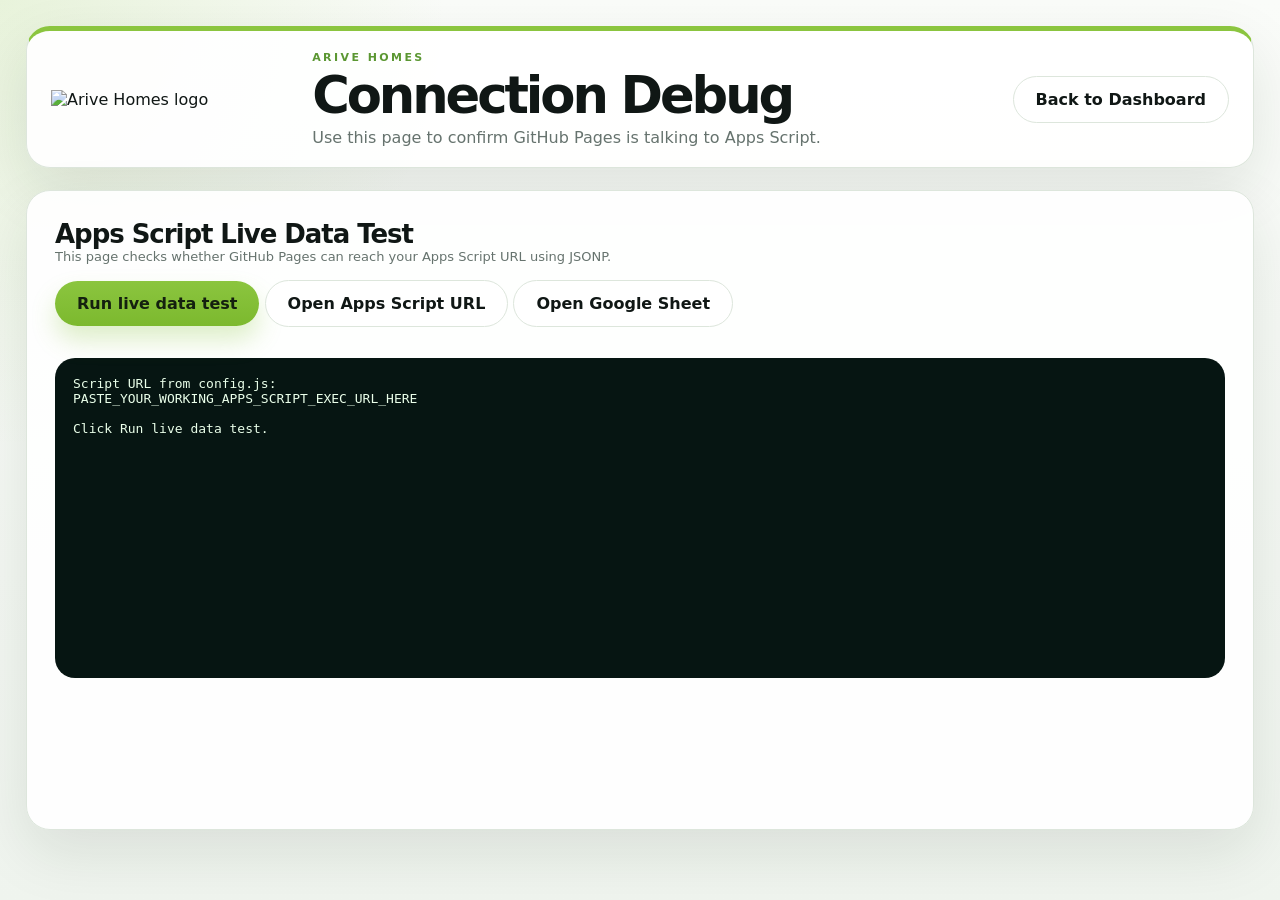
==== debug.html @ 519bd6b2 "Add files via upload" ====
<!doctype html>
<html lang="en">
<head>
  <meta charset="utf-8" />
  <meta name="viewport" content="width=device-width, initial-scale=1" />
  <title>Arive Dashboard Debug</title>
  <link rel="icon" type="image/png" href="assets/favicon.png" />
  <link rel="stylesheet" href="styles.css" />
</head>
<body>
  <div class="page-shell">
    <header class="topbar panel">
      <div class="brand-block"><img class="brand-logo" src="assets/arive-logo-color.png" alt="Arive Homes logo" /><div class="brand-copy"><div class="eyebrow">ARIVE HOMES</div><h1>Connection Debug</h1><p class="brand-subtitle">Use this page to confirm GitHub Pages is talking to Apps Script.</p></div></div>
      <div class="top-actions"><a class="btn ghost" href="index.html">Back to Dashboard</a></div>
    </header>
    <section class="panel details">
      <h2>Apps Script Live Data Test</h2>
      <p class="small-note">This page checks whether GitHub Pages can reach your Apps Script URL using JSONP.</p>
      <div style="height:16px"></div>
      <button id="runBtn" class="btn primary" type="button">Run live data test</button>
      <a id="scriptDirect" class="btn ghost" href="#" target="_blank" rel="noreferrer">Open Apps Script URL</a>
      <a id="sheetDirect" class="btn ghost" href="https://docs.google.com/spreadsheets/d/1nZZrP-5gtEjAUbKmVSPSiYmQIRrUXaXQ6jucodH1gic/edit" target="_blank" rel="noreferrer">Open Google Sheet</a>
      <div style="height:18px"></div>
      <pre id="output" style="white-space:pre-wrap;background:#061512;color:#eaffea;border-radius:20px;padding:18px;min-height:320px;overflow:auto"></pre>
    </section>
  </div>
  <script src="config.js"></script>
  <script>
    const cfg = window.ARIVE_CONFIG || {};
    const scriptUrl = (cfg.WEB_APP_URL || cfg.APPS_SCRIPT_URL || cfg.GOOGLE_SCRIPT_URL || '').trim();
    const output = document.getElementById('output');
    const direct = document.getElementById('scriptDirect');
    if (scriptUrl && !scriptUrl.includes('PASTE_YOUR_WORKING')) direct.href = scriptUrl + '?action=list&callback=test';
    output.textContent = 'Script URL from config.js:\n' + (scriptUrl || '(missing)') + '\n\nClick Run live data test.';
    document.getElementById('runBtn').addEventListener('click', runTest);
    function runTest() {
      if (!scriptUrl || scriptUrl.includes('PASTE_YOUR_WORKING')) { output.textContent = 'ERROR: config.js still has the placeholder URL. Paste your working /exec URL first.'; return; }
      output.textContent = 'Testing Apps Script...';
      jsonp(scriptUrl, { action: 'list', t: Date.now() }, 20000).then(data => {
        const plans = data.plans || data.floorplans || [];
        const changes = data.changes || [];
        const names = plans.map(p => p.name || p.floorplan || p.plan || '');
        const brendan = names.some(n => String(n).toLowerCase() === 'brendan');
        output.textContent = [
          'SUCCESS: Apps Script responded.',
          'Plans found: ' + plans.length,
          'Changes found: ' + changes.length,
          'Brendan found: ' + (brendan ? 'YES' : 'NO'),
          '',
          'First 10 floorplans:',
          names.slice(0,10).join(', '),
          '',
          'Raw response preview:',
          JSON.stringify(data, null, 2).slice(0, 7000)
        ].join('\n');
      }).catch(err => {
        output.textContent = 'FAILED: ' + (err.message || err) + '\n\nFixes to check:\n1. config.js has the exact /exec URL that worked in your browser.\n2. Apps Script deployment access is set to Anyone.\n3. You are using the browser where Apps Script worked, or clear site data for script.google.com.';
      });
    }
    function jsonp(url, params, timeoutMs) {
      return new Promise((resolve, reject) => {
        const cb = 'debugCb_' + Date.now() + '_' + Math.random().toString(36).slice(2);
        const script = document.createElement('script');
        const timer = setTimeout(() => cleanup(() => reject(new Error('Unable to reach Apps Script'))), timeoutMs || 15000);
        window[cb] = data => cleanup(() => resolve(data));
        const fullUrl = new URL(url);
        Object.entries(params || {}).forEach(([k, v]) => fullUrl.searchParams.set(k, v));
        fullUrl.searchParams.set('callback', cb);
        script.src = fullUrl.toString();
        script.onerror = () => cleanup(() => reject(new Error('Script request failed')));
        function cleanup(done) { clearTimeout(timer); try { delete window[cb]; } catch(e) { window[cb] = undefined; } script.remove(); done(); }
        document.head.appendChild(script);
      });
    }
  </script>
</body>
</html>
---- styles.css ----
:root {
  --ink: #101715;
  --muted: #66736e;
  --charcoal: #1a1f1c;
  --green: #8bc53f;
  --green-dark: #5b9732;
  --green-deep: #245f20;
  --light-green: #eef8e8;
  --paper: #ffffff;
  --bg: #f3f6f2;
  --line: #dde6dc;
  --shadow: 0 22px 60px rgba(15, 38, 23, .10);
  --radius: 24px;
  --danger: #b43a32;
  --gold: #a77a17;
}
* { box-sizing: border-box; }
body {
  margin: 0;
  font-family: Inter, system-ui, -apple-system, BlinkMacSystemFont, "Segoe UI", sans-serif;
  color: var(--ink);
  background:
    radial-gradient(circle at top left, rgba(139,197,63,.16), transparent 28rem),
    linear-gradient(180deg, #fafcf9 0%, #eff4ee 100%);
  min-height: 100vh;
}
button, input, select, textarea { font: inherit; }
.page-shell { width: min(1720px, calc(100% - 52px)); margin: 0 auto; padding: 26px 0 42px; }
.panel { background: rgba(255,255,255,.94); border: 1px solid var(--line); border-radius: var(--radius); box-shadow: var(--shadow); }
.topbar {
  display: flex; align-items: center; justify-content: space-between; gap: 24px;
  margin-bottom: 22px; padding: 20px 24px;
  border-top: 5px solid var(--green);
}
.brand-block { display: flex; align-items: center; gap: 18px; min-width: 0; }
.brand-logo {
  width: clamp(180px, 19vw, 260px);
  height: auto;
  display: block;
  flex: 0 0 auto;
}
.brand-copy { min-width: 0; }
.eyebrow { font-size: 11px; letter-spacing: .22em; font-weight: 900; color: var(--green-dark); text-transform: uppercase; }
.brand-subtitle { margin-top: 8px; color: var(--muted); }
h1 { font-size: clamp(34px, 4vw, 56px); line-height: .98; margin: 6px 0 0; letter-spacing: -0.06em; }
h2 { margin: 0; font-size: 26px; letter-spacing: -0.04em; }
p { margin: 0; color: var(--muted); }
.top-actions { display: flex; gap: 12px; flex-wrap: wrap; justify-content: flex-end; }
.btn { border: 0; border-radius: 999px; padding: 13px 22px; font-weight: 800; cursor: pointer; text-decoration: none; display: inline-flex; align-items: center; justify-content: center; gap: 8px; transition: transform .15s ease, box-shadow .15s ease, background .15s ease; }
.btn:hover { transform: translateY(-1px); }
.btn.primary { background: linear-gradient(180deg, var(--green), #7cb92e); color: #14200f; box-shadow: 0 14px 24px rgba(139,197,63,.28); }
.btn.ghost { color: var(--ink); background: rgba(255,255,255,.96); border: 1px solid var(--line); }
.btn.danger { color: #fff; background: var(--danger); }
.icon-btn { border: 0; background: #eff5ec; width: 40px; height: 40px; border-radius: 50%; cursor: pointer; font-size: 26px; line-height: 1; }
.status-banner { padding: 16px 20px; border-radius: 17px; margin-bottom: 18px; font-weight: 800; border: 1px solid var(--line); background: #fff; }
.status-banner.success { background: #eef8ed; color: #1c631e; border-color: #cce6c8; }
.status-banner.error { background: #fdeaea; color: #8d2721; border-color: #f1c4c0; }
.status-banner.info { background: #edf4ff; color: #1f4e86; border-color: #cadbf4; }
.stats-grid { display: grid; grid-template-columns: repeat(4, minmax(0, 1fr)); gap: 16px; margin-bottom: 20px; }
.stat-card {
  background: rgba(255,255,255,.9); border: 1px solid var(--line); border-radius: var(--radius);
  padding: 22px 24px; box-shadow: var(--shadow); position: relative; overflow: hidden;
}
.stat-card::before { content:""; position:absolute; inset:0 auto 0 0; width:5px; background: linear-gradient(180deg, var(--green), #6da234); }
.stat-card span { display: block; color: var(--muted); text-transform: uppercase; letter-spacing: .12em; font-size: 13px; font-weight: 800; margin-bottom: 8px; }
.stat-card strong { font-size: 42px; letter-spacing: -0.07em; }
.layout { display: grid; grid-template-columns: 430px minmax(0,1fr); gap: 22px; align-items: start; }
.sidebar { padding: 22px; position: sticky; top: 18px; }
.panel-head { display: flex; align-items: flex-start; justify-content: space-between; gap: 14px; margin-bottom: 14px; }
.panel-head p { margin-top: 5px; }
.side-badge {
  background: var(--light-green); color: var(--green-deep); border: 1px solid #cfe5c1;
  padding: 8px 12px; border-radius: 999px; font-size: 12px; font-weight: 900; white-space: nowrap;
}
.filters { display: grid; gap: 10px; margin-bottom: 14px; }
input, select, textarea { width: 100%; border: 1px solid var(--line); background: #fff; border-radius: 15px; padding: 13px 14px; color: var(--ink); outline: none; }
textarea { resize: vertical; min-height: 96px; }
input:focus, select:focus, textarea:focus { border-color: rgba(139,197,63,.95); box-shadow: 0 0 0 4px rgba(139,197,63,.14); }
.plan-list { display: grid; gap: 10px; max-height: calc(100vh - 340px); overflow: auto; padding-right: 4px; }
.plan-card { display: grid; grid-template-columns: 1fr auto; gap: 8px 12px; align-items: center; text-align: left; border: 1px solid var(--line); border-radius: 18px; background: #fff; padding: 15px 15px; cursor: pointer; transition: all .15s ease; }
.plan-card:hover, .plan-card.active { border-color: var(--green-dark); box-shadow: 0 12px 28px rgba(36,95,32,.11); transform: translateY(-1px); }
.plan-title { font-weight: 900; font-size: 18px; }
.plan-sub { color: var(--muted); font-size: 13px; }
.badge { border-radius: 999px; padding: 6px 10px; font-size: 12px; font-weight: 900; background: #edf5ea; color: var(--green-deep); white-space: nowrap; }
.badge.gold { background: #fff4d7; color: var(--gold); }
.badge.red { background: #fde9e7; color: var(--danger); }
.details { min-height: 640px; padding: 28px; }
.empty-main, .empty-state {
  min-height: 420px; border: 2px dashed #d0e2cd; border-radius: 24px; display: grid; place-items: center;
  align-content: center; text-align: center; padding: 34px; background: linear-gradient(180deg, rgba(255,255,255,.75), rgba(243,248,241,.85));
}
.empty-state { min-height: 270px; }
.empty-state strong { font-size: 24px; letter-spacing: -.04em; }
.empty-state span { color: var(--muted); margin-top: 8px; display: block; }
.empty-logo { width: 74px; height: auto; margin-bottom: 16px; opacity: .96; }
.empty-logo.large { width: 110px; }
.plan-detail-head { display: grid; grid-template-columns: 1fr auto; gap: 18px; align-items: start; margin-bottom: 18px; }
.plan-detail-title { font-size: 42px; letter-spacing: -.065em; margin: 0; }
.detail-actions { display: flex; gap: 10px; flex-wrap: wrap; justify-content: flex-end; }
.detail-grid { display: grid; grid-template-columns: 1.2fr .8fr; gap: 16px; margin: 18px 0; }
.info-card { border: 1px solid var(--line); background: #fff; border-radius: 22px; padding: 18px; }
.info-card h3 { margin: 0 0 8px; letter-spacing: -.035em; }
.sales-row { display: grid; grid-template-columns: repeat(4, 1fr); gap: 10px; }
.sales-pill { background: #f3f8f1; border-radius: 16px; padding: 12px; }
.sales-pill span { font-size: 12px; text-transform: uppercase; letter-spacing: .12em; color: var(--muted); font-weight: 800; display: block; }
.sales-pill strong { font-size: 22px; }
.change-list { display: grid; gap: 12px; margin-top: 16px; }
.change-card { border: 1px solid var(--line); border-left: 6px solid var(--green); background: #fff; border-radius: 20px; padding: 18px; }
.change-card.cancelled { border-left-color: var(--danger); opacity: .75; }
.change-card.hold { border-left-color: var(--gold); }
.change-top { display: flex; align-items: flex-start; justify-content: space-between; gap: 14px; margin-bottom: 10px; }
.change-title { font-size: 18px; font-weight: 900; }
.meta { display: flex; gap: 8px; flex-wrap: wrap; margin-top: 8px; }
.meta span { background: #f3f8f1; color: var(--muted); border-radius: 999px; padding: 6px 10px; font-size: 12px; font-weight: 800; }
.modal-backdrop { position: fixed; inset: 0; background: rgba(0,0,0,.42); display: grid; place-items: center; padding: 24px; z-index: 20; }
.modal { width: min(880px, 100%); max-height: 92vh; overflow: auto; background: #fff; border-radius: 28px; box-shadow: 0 30px 90px rgba(0,0,0,.24); padding: 26px; display: grid; gap: 14px; }
.modal-head, .modal-actions { display: flex; align-items: center; gap: 14px; }
.modal-head { justify-content: space-between; margin-bottom: 4px; }
.form-grid { display: grid; grid-template-columns: repeat(2, minmax(0,1fr)); gap: 12px; }
.wide-grid { grid-template-columns: repeat(5, minmax(0,1fr)); }
label { display: grid; gap: 7px; color: var(--muted); font-size: 13px; font-weight: 800; }
.spacer { flex: 1; }
[hidden] { display: none !important; }
.small-note { color: var(--muted); font-size: 13px; }
@media (max-width: 1280px) { .wide-grid { grid-template-columns: repeat(3, minmax(0,1fr)); } }
@media (max-width: 1080px) {
  .layout { grid-template-columns: 1fr; }
  .sidebar { position: static; }
  .plan-list { max-height: none; }
  .stats-grid { grid-template-columns: repeat(2,1fr); }
  .detail-grid { grid-template-columns: 1fr; }
  .topbar { flex-direction: column; align-items: flex-start; }
  .top-actions { width: 100%; justify-content: flex-start; }
}
@media (max-width: 760px) {
  .page-shell { width: min(100% - 24px, 100%); padding-top: 16px; }
  .brand-block, .plan-detail-head { align-items: stretch; flex-direction: column; display: flex; }
  .brand-logo { width: min(240px, 65vw); }
  .top-actions .btn, .detail-actions .btn { flex: 1; }
  .stats-grid, .form-grid, .wide-grid, .sales-row { grid-template-columns: 1fr; }
  h1 { font-size: 34px; }
  .plan-detail-title { font-size: 34px; }
}
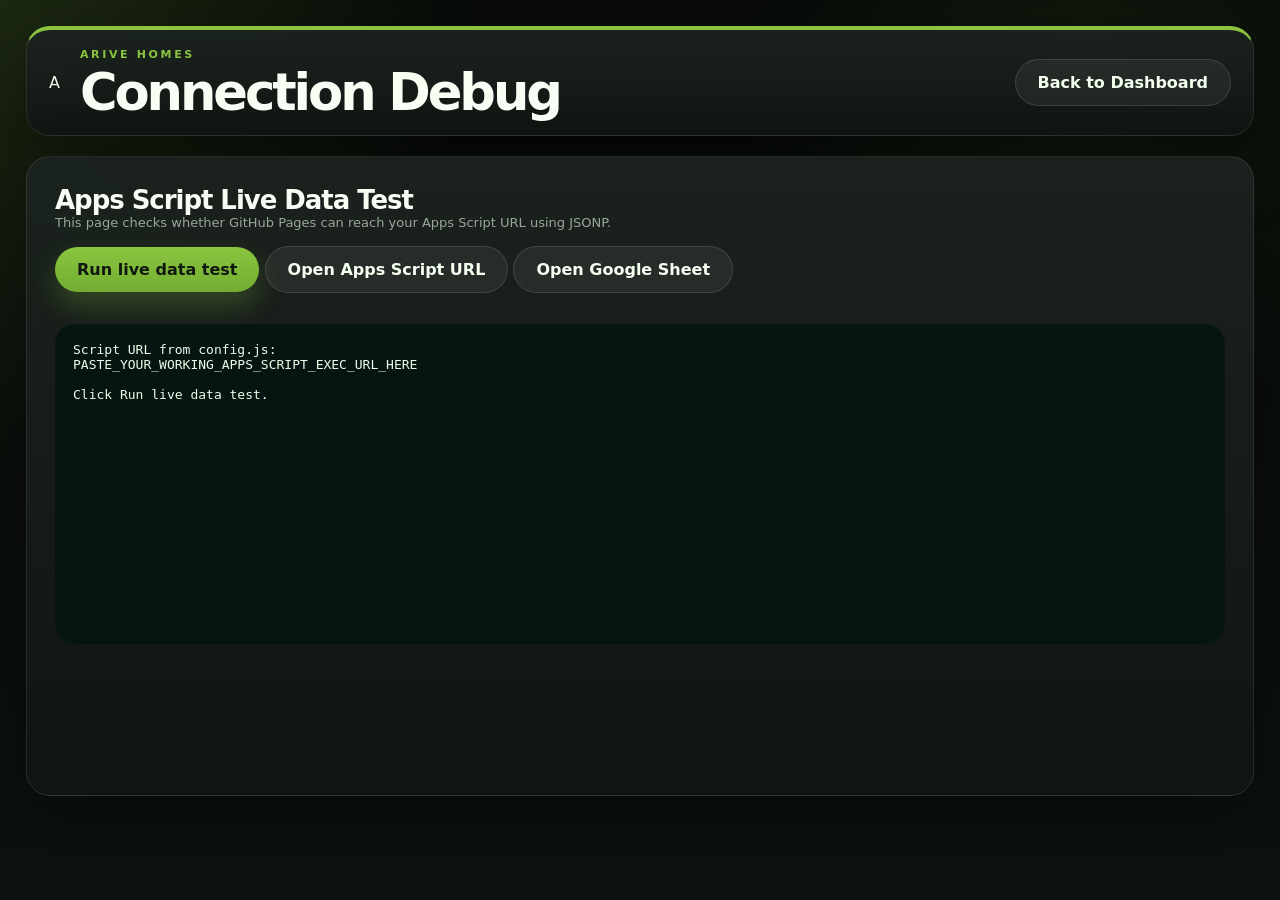
==== commit 33d82127: "Add files via upload" ====
--- a/debug.html
+++ b/debug.html
@@ -4,13 +4,12 @@
   <meta charset="utf-8" />
   <meta name="viewport" content="width=device-width, initial-scale=1" />
   <title>Arive Dashboard Debug</title>
-  <link rel="icon" type="image/png" href="assets/favicon.png" />
   <link rel="stylesheet" href="styles.css" />
 </head>
 <body>
   <div class="page-shell">
-    <header class="topbar panel">
-      <div class="brand-block"><img class="brand-logo" src="assets/arive-logo-color.png" alt="Arive Homes logo" /><div class="brand-copy"><div class="eyebrow">ARIVE HOMES</div><h1>Connection Debug</h1><p class="brand-subtitle">Use this page to confirm GitHub Pages is talking to Apps Script.</p></div></div>
+    <header class="topbar">
+      <div class="brand-block"><div class="brand-mark">A</div><div><div class="eyebrow">ARIVE HOMES</div><h1>Connection Debug</h1></div></div>
       <div class="top-actions"><a class="btn ghost" href="index.html">Back to Dashboard</a></div>
     </header>
     <section class="panel details">
--- a/styles.css
+++ b/styles.css
@@ -1,18 +1,20 @@
+
 :root {
-  --ink: #101715;
-  --muted: #66736e;
-  --charcoal: #1a1f1c;
+  --ink: #eef7ed;
+  --muted: #9aa79b;
   --green: #8bc53f;
-  --green-dark: #5b9732;
-  --green-deep: #245f20;
-  --light-green: #eef8e8;
-  --paper: #ffffff;
-  --bg: #f3f6f2;
-  --line: #dde6dc;
-  --shadow: 0 22px 60px rgba(15, 38, 23, .10);
+  --green-2: #72ad32;
+  --green-deep: #233b1b;
+  --panel: #151a17;
+  --panel-2: #1c231f;
+  --panel-3: #101411;
+  --line: rgba(139,197,63,.22);
+  --line-soft: rgba(255,255,255,.09);
+  --shadow: 0 28px 70px rgba(0,0,0,.38);
   --radius: 24px;
-  --danger: #b43a32;
-  --gold: #a77a17;
+  --danger: #ff6b5f;
+  --gold: #f2c94c;
+  --blue: #6db7ff;
 }
 * { box-sizing: border-box; }
 body {
@@ -20,124 +22,106 @@
   font-family: Inter, system-ui, -apple-system, BlinkMacSystemFont, "Segoe UI", sans-serif;
   color: var(--ink);
   background:
-    radial-gradient(circle at top left, rgba(139,197,63,.16), transparent 28rem),
-    linear-gradient(180deg, #fafcf9 0%, #eff4ee 100%);
+    radial-gradient(circle at top left, rgba(139,197,63,.16), transparent 30rem),
+    radial-gradient(circle at 85% 10%, rgba(139,197,63,.08), transparent 22rem),
+    linear-gradient(180deg, #070a08 0%, #0d120f 100%);
   min-height: 100vh;
 }
 button, input, select, textarea { font: inherit; }
 .page-shell { width: min(1720px, calc(100% - 52px)); margin: 0 auto; padding: 26px 0 42px; }
-.panel { background: rgba(255,255,255,.94); border: 1px solid var(--line); border-radius: var(--radius); box-shadow: var(--shadow); }
+.topbar,
+.panel {
+  background: linear-gradient(180deg, rgba(28,35,31,.96), rgba(17,22,19,.96));
+  border: 1px solid var(--line-soft);
+  border-radius: var(--radius);
+  box-shadow: var(--shadow);
+}
 .topbar {
-  display: flex; align-items: center; justify-content: space-between; gap: 24px;
-  margin-bottom: 22px; padding: 20px 24px;
-  border-top: 5px solid var(--green);
+  display: flex; align-items: center; justify-content: space-between; gap: 22px;
+  margin-bottom: 20px; padding: 18px 22px; border-top: 4px solid var(--green);
 }
-.brand-block { display: flex; align-items: center; gap: 18px; min-width: 0; }
-.brand-logo {
-  width: clamp(180px, 19vw, 260px);
-  height: auto;
-  display: block;
-  flex: 0 0 auto;
-}
+.brand-block { display: flex; align-items: center; gap: 20px; min-width: 0; }
+.brand-logo { width: clamp(165px, 18vw, 245px); height: auto; display: block; flex: 0 0 auto; filter: drop-shadow(0 18px 26px rgba(0,0,0,.24)); }
 .brand-copy { min-width: 0; }
-.eyebrow { font-size: 11px; letter-spacing: .22em; font-weight: 900; color: var(--green-dark); text-transform: uppercase; }
-.brand-subtitle { margin-top: 8px; color: var(--muted); }
-h1 { font-size: clamp(34px, 4vw, 56px); line-height: .98; margin: 6px 0 0; letter-spacing: -0.06em; }
-h2 { margin: 0; font-size: 26px; letter-spacing: -0.04em; }
+.eyebrow { font-size: 11px; letter-spacing: .24em; font-weight: 900; color: var(--green); text-transform: uppercase; }
+h1 { font-size: clamp(34px, 4vw, 56px); line-height: .98; margin: 6px 0 0; letter-spacing: -0.06em; color: #f7fff5; }
+h2 { margin: 0; font-size: 26px; letter-spacing: -0.04em; color: #f7fff5; }
+h3 { color: #f7fff5; }
 p { margin: 0; color: var(--muted); }
+.brand-subtitle { margin-top: 8px; color: #bac6b9; }
 .top-actions { display: flex; gap: 12px; flex-wrap: wrap; justify-content: flex-end; }
-.btn { border: 0; border-radius: 999px; padding: 13px 22px; font-weight: 800; cursor: pointer; text-decoration: none; display: inline-flex; align-items: center; justify-content: center; gap: 8px; transition: transform .15s ease, box-shadow .15s ease, background .15s ease; }
+.btn { border: 0; border-radius: 999px; padding: 13px 22px; font-weight: 850; cursor: pointer; text-decoration: none; display: inline-flex; align-items: center; justify-content: center; gap: 8px; transition: transform .15s ease, box-shadow .15s ease, background .15s ease; }
 .btn:hover { transform: translateY(-1px); }
-.btn.primary { background: linear-gradient(180deg, var(--green), #7cb92e); color: #14200f; box-shadow: 0 14px 24px rgba(139,197,63,.28); }
-.btn.ghost { color: var(--ink); background: rgba(255,255,255,.96); border: 1px solid var(--line); }
-.btn.danger { color: #fff; background: var(--danger); }
-.icon-btn { border: 0; background: #eff5ec; width: 40px; height: 40px; border-radius: 50%; cursor: pointer; font-size: 26px; line-height: 1; }
-.status-banner { padding: 16px 20px; border-radius: 17px; margin-bottom: 18px; font-weight: 800; border: 1px solid var(--line); background: #fff; }
-.status-banner.success { background: #eef8ed; color: #1c631e; border-color: #cce6c8; }
-.status-banner.error { background: #fdeaea; color: #8d2721; border-color: #f1c4c0; }
-.status-banner.info { background: #edf4ff; color: #1f4e86; border-color: #cadbf4; }
+.btn.primary { background: linear-gradient(180deg, var(--green), var(--green-2)); color: #10170e; box-shadow: 0 14px 28px rgba(139,197,63,.24); }
+.btn.ghost { color: #f4fff0; background: rgba(255,255,255,.06); border: 1px solid rgba(255,255,255,.12); }
+.btn.danger { color: #1b0b0b; background: var(--danger); }
+.icon-btn { border: 0; background: rgba(255,255,255,.08); color: #fff; width: 40px; height: 40px; border-radius: 50%; cursor: pointer; font-size: 26px; line-height: 1; }
+.status-banner { padding: 15px 18px; border-radius: 17px; margin-bottom: 18px; font-weight: 850; border: 1px solid var(--line-soft); background: rgba(255,255,255,.05); color: #dce8da; }
+.status-banner.success { background: rgba(139,197,63,.12); color: #cef3b5; border-color: rgba(139,197,63,.36); }
+.status-banner.error { background: rgba(255,107,95,.12); color: #ffb8b2; border-color: rgba(255,107,95,.35); }
+.status-banner.info { background: rgba(109,183,255,.10); color: #c3e1ff; border-color: rgba(109,183,255,.26); }
 .stats-grid { display: grid; grid-template-columns: repeat(4, minmax(0, 1fr)); gap: 16px; margin-bottom: 20px; }
-.stat-card {
-  background: rgba(255,255,255,.9); border: 1px solid var(--line); border-radius: var(--radius);
-  padding: 22px 24px; box-shadow: var(--shadow); position: relative; overflow: hidden;
-}
-.stat-card::before { content:""; position:absolute; inset:0 auto 0 0; width:5px; background: linear-gradient(180deg, var(--green), #6da234); }
-.stat-card span { display: block; color: var(--muted); text-transform: uppercase; letter-spacing: .12em; font-size: 13px; font-weight: 800; margin-bottom: 8px; }
-.stat-card strong { font-size: 42px; letter-spacing: -0.07em; }
+.stat-card { background: linear-gradient(180deg, rgba(28,35,31,.96), rgba(18,23,20,.96)); border: 1px solid var(--line-soft); border-radius: var(--radius); padding: 22px 24px; box-shadow: var(--shadow); position: relative; overflow: hidden; }
+.stat-card::before { content: ""; position: absolute; inset: 0 auto 0 0; width: 5px; background: var(--green); }
+.stat-card span { display: block; color: #aab6aa; text-transform: uppercase; letter-spacing: .12em; font-size: 13px; font-weight: 900; margin-bottom: 8px; }
+.stat-card strong { font-size: 42px; letter-spacing: -0.07em; color: #fff; }
 .layout { display: grid; grid-template-columns: 430px minmax(0,1fr); gap: 22px; align-items: start; }
 .sidebar { padding: 22px; position: sticky; top: 18px; }
 .panel-head { display: flex; align-items: flex-start; justify-content: space-between; gap: 14px; margin-bottom: 14px; }
 .panel-head p { margin-top: 5px; }
-.side-badge {
-  background: var(--light-green); color: var(--green-deep); border: 1px solid #cfe5c1;
-  padding: 8px 12px; border-radius: 999px; font-size: 12px; font-weight: 900; white-space: nowrap;
-}
+.side-badge { background: rgba(139,197,63,.12); color: #d9f6c7; border: 1px solid rgba(139,197,63,.24); padding: 8px 12px; border-radius: 999px; font-size: 12px; font-weight: 900; white-space: nowrap; }
 .filters { display: grid; gap: 10px; margin-bottom: 14px; }
-input, select, textarea { width: 100%; border: 1px solid var(--line); background: #fff; border-radius: 15px; padding: 13px 14px; color: var(--ink); outline: none; }
+#statusFilter { display: none; }
+input, select, textarea { width: 100%; border: 1px solid rgba(255,255,255,.10); background: rgba(255,255,255,.06); border-radius: 15px; padding: 13px 14px; color: #f4fff0; outline: none; }
+select option { color: #111; background: #fff; }
+input::placeholder, textarea::placeholder { color: #748174; }
 textarea { resize: vertical; min-height: 96px; }
 input:focus, select:focus, textarea:focus { border-color: rgba(139,197,63,.95); box-shadow: 0 0 0 4px rgba(139,197,63,.14); }
-.plan-list { display: grid; gap: 10px; max-height: calc(100vh - 340px); overflow: auto; padding-right: 4px; }
-.plan-card { display: grid; grid-template-columns: 1fr auto; gap: 8px 12px; align-items: center; text-align: left; border: 1px solid var(--line); border-radius: 18px; background: #fff; padding: 15px 15px; cursor: pointer; transition: all .15s ease; }
-.plan-card:hover, .plan-card.active { border-color: var(--green-dark); box-shadow: 0 12px 28px rgba(36,95,32,.11); transform: translateY(-1px); }
+.plan-list { display: grid; gap: 10px; max-height: calc(100vh - 330px); overflow: auto; padding-right: 4px; }
+.plan-card { display: block; text-align: left; border: 1px solid rgba(255,255,255,.10); border-radius: 18px; background: rgba(255,255,255,.05); padding: 15px 15px; cursor: pointer; transition: all .15s ease; color: #f4fff0; }
+.plan-card:hover, .plan-card.active { border-color: var(--green); box-shadow: 0 14px 34px rgba(139,197,63,.08); transform: translateY(-1px); background: rgba(139,197,63,.08); }
 .plan-title { font-weight: 900; font-size: 18px; }
-.plan-sub { color: var(--muted); font-size: 13px; }
-.badge { border-radius: 999px; padding: 6px 10px; font-size: 12px; font-weight: 900; background: #edf5ea; color: var(--green-deep); white-space: nowrap; }
-.badge.gold { background: #fff4d7; color: var(--gold); }
-.badge.red { background: #fde9e7; color: var(--danger); }
+.plan-sub { color: #9eaa9d; font-size: 13px; margin-top: 4px; }
+.badge { display: none; }
 .details { min-height: 640px; padding: 28px; }
-.empty-main, .empty-state {
-  min-height: 420px; border: 2px dashed #d0e2cd; border-radius: 24px; display: grid; place-items: center;
-  align-content: center; text-align: center; padding: 34px; background: linear-gradient(180deg, rgba(255,255,255,.75), rgba(243,248,241,.85));
-}
+.empty-main, .empty-state { min-height: 420px; border: 2px dashed rgba(139,197,63,.25); border-radius: 24px; display: grid; place-items: center; align-content: center; text-align: center; padding: 34px; background: rgba(255,255,255,.025); }
 .empty-state { min-height: 270px; }
 .empty-state strong { font-size: 24px; letter-spacing: -.04em; }
 .empty-state span { color: var(--muted); margin-top: 8px; display: block; }
-.empty-logo { width: 74px; height: auto; margin-bottom: 16px; opacity: .96; }
-.empty-logo.large { width: 110px; }
+.empty-icon { width: 70px; height: 70px; border-radius: 24px; background: rgba(139,197,63,.12); display: grid; place-items: center; color: var(--green); font-size: 32px; margin-bottom: 14px; }
 .plan-detail-head { display: grid; grid-template-columns: 1fr auto; gap: 18px; align-items: start; margin-bottom: 18px; }
-.plan-detail-title { font-size: 42px; letter-spacing: -.065em; margin: 0; }
+.plan-detail-title { font-size: 42px; letter-spacing: -.065em; margin: 0; color: #fff; }
 .detail-actions { display: flex; gap: 10px; flex-wrap: wrap; justify-content: flex-end; }
 .detail-grid { display: grid; grid-template-columns: 1.2fr .8fr; gap: 16px; margin: 18px 0; }
-.info-card { border: 1px solid var(--line); background: #fff; border-radius: 22px; padding: 18px; }
+.info-card { border: 1px solid rgba(255,255,255,.10); background: rgba(255,255,255,.045); border-radius: 22px; padding: 18px; }
 .info-card h3 { margin: 0 0 8px; letter-spacing: -.035em; }
 .sales-row { display: grid; grid-template-columns: repeat(4, 1fr); gap: 10px; }
-.sales-pill { background: #f3f8f1; border-radius: 16px; padding: 12px; }
-.sales-pill span { font-size: 12px; text-transform: uppercase; letter-spacing: .12em; color: var(--muted); font-weight: 800; display: block; }
-.sales-pill strong { font-size: 22px; }
+.sales-pill { background: rgba(139,197,63,.08); border: 1px solid rgba(139,197,63,.12); border-radius: 16px; padding: 12px; }
+.sales-pill span { font-size: 12px; text-transform: uppercase; letter-spacing: .12em; color: #aab6aa; font-weight: 800; display: block; }
+.sales-pill strong { font-size: 22px; color: #fff; }
 .change-list { display: grid; gap: 12px; margin-top: 16px; }
-.change-card { border: 1px solid var(--line); border-left: 6px solid var(--green); background: #fff; border-radius: 20px; padding: 18px; }
-.change-card.cancelled { border-left-color: var(--danger); opacity: .75; }
-.change-card.hold { border-left-color: var(--gold); }
+.change-card { border: 1px solid rgba(255,255,255,.10); border-left: 6px solid var(--green); background: rgba(0,0,0,.16); border-radius: 20px; padding: 18px; }
+.change-card.purchasing { border-left-color: var(--green); }
+.change-card.design { border-left-color: var(--blue); }
+.change-card.complete { border-left-color: var(--green); opacity: .95; }
 .change-top { display: flex; align-items: flex-start; justify-content: space-between; gap: 14px; margin-bottom: 10px; }
-.change-title { font-size: 18px; font-weight: 900; }
+.change-title { font-size: 18px; font-weight: 900; color: #fff; }
 .meta { display: flex; gap: 8px; flex-wrap: wrap; margin-top: 8px; }
-.meta span { background: #f3f8f1; color: var(--muted); border-radius: 999px; padding: 6px 10px; font-size: 12px; font-weight: 800; }
-.modal-backdrop { position: fixed; inset: 0; background: rgba(0,0,0,.42); display: grid; place-items: center; padding: 24px; z-index: 20; }
-.modal { width: min(880px, 100%); max-height: 92vh; overflow: auto; background: #fff; border-radius: 28px; box-shadow: 0 30px 90px rgba(0,0,0,.24); padding: 26px; display: grid; gap: 14px; }
+.meta span { background: rgba(255,255,255,.07); color: #bdc8bd; border-radius: 999px; padding: 6px 10px; font-size: 12px; font-weight: 800; }
+.note-block { margin: 12px 0; padding: 12px; border-radius: 16px; background: rgba(255,255,255,.045); border: 1px solid rgba(255,255,255,.08); }
+.status-chip { display: inline-flex; margin-bottom: 8px; border-radius: 999px; padding: 6px 11px; font-weight: 900; font-size: 12px; letter-spacing: .04em; text-transform: uppercase; }
+.status-chip.purchasing { background: rgba(139,197,63,.14); color: #dffacb; }
+.status-chip.design { background: rgba(109,183,255,.14); color: #c7e5ff; }
+.status-chip.complete { background: rgba(139,197,63,.22); color: #e5ffd4; }
+.change-card p { margin-top: 8px; }
+.modal-backdrop { position: fixed; inset: 0; background: rgba(0,0,0,.66); display: grid; place-items: center; padding: 24px; z-index: 20; }
+.modal { width: min(880px, 100%); max-height: 92vh; overflow: auto; background: #151a17; border: 1px solid rgba(255,255,255,.12); border-radius: 28px; box-shadow: 0 30px 90px rgba(0,0,0,.45); padding: 26px; display: grid; gap: 14px; }
 .modal-head, .modal-actions { display: flex; align-items: center; gap: 14px; }
 .modal-head { justify-content: space-between; margin-bottom: 4px; }
 .form-grid { display: grid; grid-template-columns: repeat(2, minmax(0,1fr)); gap: 12px; }
-.wide-grid { grid-template-columns: repeat(5, minmax(0,1fr)); }
-label { display: grid; gap: 7px; color: var(--muted); font-size: 13px; font-weight: 800; }
+label { display: grid; gap: 7px; color: #aeb9ae; font-size: 13px; font-weight: 800; }
 .spacer { flex: 1; }
 [hidden] { display: none !important; }
 .small-note { color: var(--muted); font-size: 13px; }
-@media (max-width: 1280px) { .wide-grid { grid-template-columns: repeat(3, minmax(0,1fr)); } }
-@media (max-width: 1080px) {
-  .layout { grid-template-columns: 1fr; }
-  .sidebar { position: static; }
-  .plan-list { max-height: none; }
-  .stats-grid { grid-template-columns: repeat(2,1fr); }
-  .detail-grid { grid-template-columns: 1fr; }
-  .topbar { flex-direction: column; align-items: flex-start; }
-  .top-actions { width: 100%; justify-content: flex-start; }
-}
-@media (max-width: 760px) {
-  .page-shell { width: min(100% - 24px, 100%); padding-top: 16px; }
-  .brand-block, .plan-detail-head { align-items: stretch; flex-direction: column; display: flex; }
-  .brand-logo { width: min(240px, 65vw); }
-  .top-actions .btn, .detail-actions .btn { flex: 1; }
-  .stats-grid, .form-grid, .wide-grid, .sales-row { grid-template-columns: 1fr; }
-  h1 { font-size: 34px; }
-  .plan-detail-title { font-size: 34px; }
-}
+@media (max-width: 1080px) { .layout { grid-template-columns: 1fr; } .sidebar { position: static; } .plan-list { max-height: none; } .stats-grid { grid-template-columns: repeat(2,1fr); } .detail-grid { grid-template-columns: 1fr; } .topbar { flex-direction: column; align-items: flex-start; } }
+@media (max-width: 640px) { .page-shell { width: min(100% - 28px, 100%); padding-top: 16px; } .top-actions, .detail-actions { justify-content: stretch; } .top-actions .btn, .detail-actions .btn { flex: 1; } .stats-grid, .form-grid, .sales-row { grid-template-columns: 1fr; } h1 { font-size: 34px; } .plan-detail-title { font-size: 34px; } .brand-block { flex-direction: column; align-items: flex-start; } .brand-logo { width: min(220px, 75vw); } }
